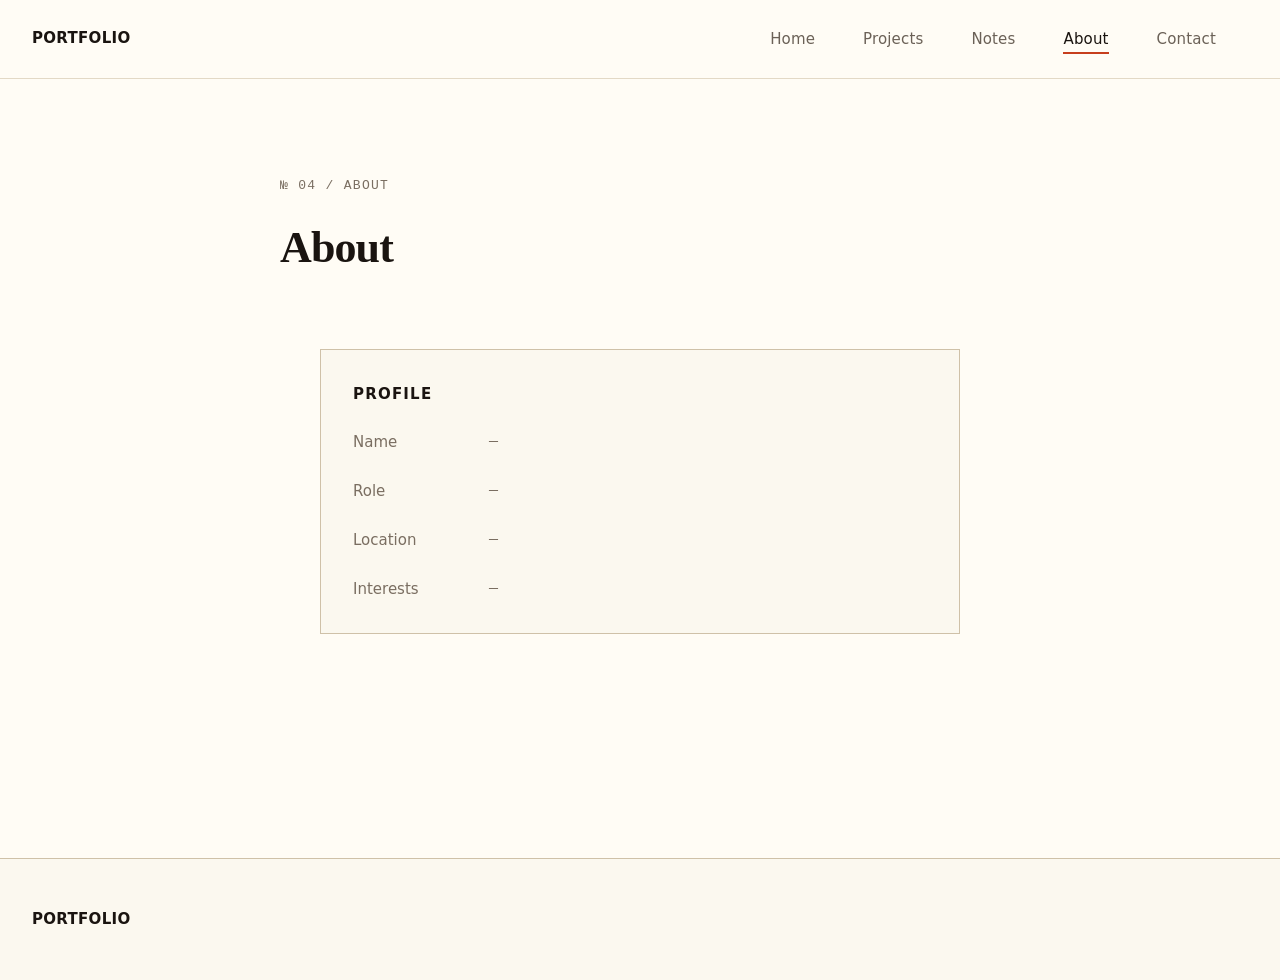
==== about.html @ d0d83024 "Rework portfolio as editorial multi-page site Separate Home, Projects, Notes, About, and Contact pag" ====
<!DOCTYPE html>
<html lang="en">
<head>
    <meta charset="UTF-8">
    <meta name="viewport" content="width=device-width, initial-scale=1.0">
    <meta name="description" content="Background and profile information">
    <title>About – Portfolio</title>
    <link rel="icon" href="data:,">
    <link rel="stylesheet" href="styles.css">
</head>
<body>
    <nav class="nav" aria-label="Primary navigation">
        <div class="nav-container">
            <a href="index.html" class="nav-logo">Portfolio</a>
            <button type="button" class="nav-toggle" aria-label="Toggle navigation" aria-expanded="false" aria-controls="nav-menu">
                <span class="nav-toggle-line"></span>
                <span class="nav-toggle-line"></span>
                <span class="nav-toggle-line"></span>
            </button>
            <ul id="nav-menu" class="nav-links">
                <li><a href="index.html">Home</a></li>
                <li><a href="projects.html">Projects</a></li>
                <li><a href="notes.html">Notes</a></li>
                <li><a href="about.html" aria-current="page">About</a></li>
                <li><a href="contact.html">Contact</a></li>
            </ul>
        </div>
    </nav>

    <main>
        <section class="content-section">
            <div class="section-container">
                <header class="section-header">
                    <div class="section-folio">№ 04 / ABOUT</div>
                    <h1 class="section-title">About</h1>
                </header>

                <div class="about-layout">
                    <aside class="about-sidebar">
                        <div class="about-card">
                            <h2 class="about-card-title">Profile</h2>
                            <dl class="profile-list">
                                <div class="profile-item">
                                    <dt>Name</dt>
                                    <dd></dd>
                                </div>
                                <div class="profile-item">
                                    <dt>Role</dt>
                                    <dd></dd>
                                </div>
                                <div class="profile-item">
                                    <dt>Location</dt>
                                    <dd></dd>
                                </div>
                                <div class="profile-item">
                                    <dt>Interests</dt>
                                    <dd></dd>
                                </div>
                            </dl>
                        </div>
                    </aside>
                </div>
            </div>
        </section>
    </main>

    <footer class="footer">
        <div class="footer-container">
            <div class="footer-brand">Portfolio</div>
        </div>
    </footer>

    <script src="app.js"></script>
</body>
</html>
---- styles.css ----
/* ===== RESET & BASE ===== */
* {
    margin: 0;
    padding: 0;
    box-sizing: border-box;
}

:root {
    /* Editorial Palette - warm paper & ink */
    --paper-base: #FFFCF5;
    --paper-tint: #FBF8EF;
    --paper-shadow: #F5F0E3;
    --ink-black: #1A1410;
    --ink-charcoal: #3A342D;
    --ink-soft: #6B6157;
    --ink-muted: #7A6E61;
    --vermilion: #C73E1D;
    --vermilion-dim: #E07856;
    --vermilion-pale: #FAE5DF;
    --rule-subtle: #E3D9C6;
    --rule-visible: #CFC1A8;

    /* Typography */
    --font-serif: ui-serif, Georgia, Cambria, 'Times New Roman', Times, serif;
    --font-sans: ui-sans-serif, -apple-system, BlinkMacSystemFont, 'Segoe UI', system-ui, sans-serif;
    --font-mono: ui-monospace, 'SF Mono', Monaco, 'Cascadia Code', Consolas, monospace;

    /* Fluid Typography Scale */
    --text-xs: clamp(0.75rem, 0.7rem + 0.25vw, 0.8125rem);
    --text-sm: clamp(0.875rem, 0.8rem + 0.375vw, 0.9375rem);
    --text-base: clamp(1rem, 0.925rem + 0.375vw, 1.125rem);
    --text-lg: clamp(1.125rem, 1rem + 0.625vw, 1.375rem);
    --text-xl: clamp(1.375rem, 1.2rem + 0.875vw, 1.75rem);
    --text-2xl: clamp(1.875rem, 1.5rem + 1.875vw, 2.75rem);
    --text-3xl: clamp(2.5rem, 2rem + 2.5vw, 4rem);

    /* Spacing */
    --space-2xs: 0.25rem;
    --space-xs: 0.5rem;
    --space-sm: 0.75rem;
    --space-md: 1rem;
    --space-lg: 1.5rem;
    --space-xl: 2rem;
    --space-2xl: 3rem;
    --space-3xl: 4rem;
    --space-4xl: 6rem;
    --space-5xl: 8rem;

    /* Layout */
    --container-max: 1280px;
    --container-prose: 720px;
    --container-narrow: 640px;
    --radius-sm: 2px;
    --radius-md: 3px;

    /* Animation */
    --transition-fast: 120ms cubic-bezier(0.2, 0, 0.38, 0.9);
    --transition-base: 200ms cubic-bezier(0.2, 0, 0.38, 0.9);
}

@media (prefers-reduced-motion: reduce) {
    *, *::before, *::after {
        animation-duration: 0.01ms !important;
        animation-iteration-count: 1 !important;
        transition-duration: 0.01ms !important;
    }
}

html {
    scroll-behavior: smooth;
}

@media (prefers-reduced-motion: reduce) {
    html {
        scroll-behavior: auto;
    }
}

body {
    font-family: var(--font-serif);
    font-size: var(--text-base);
    background: var(--paper-base);
    color: var(--ink-black);
    line-height: 1.65;
    -webkit-font-smoothing: antialiased;
    -moz-osx-font-smoothing: grayscale;
}

/* ===== NAVIGATION ===== */
.nav {
    position: sticky;
    top: 0;
    background: var(--paper-base);
    border-bottom: 1px solid var(--rule-subtle);
    z-index: 100;
}

.nav-container {
    max-width: var(--container-max);
    margin: 0 auto;
    padding: var(--space-lg) var(--space-xl);
    display: grid;
    grid-template-columns: auto 1fr auto;
    align-items: center;
    gap: var(--space-xl);
}

.nav-logo {
    font-family: var(--font-sans);
    font-size: var(--text-sm);
    font-weight: 600;
    color: var(--ink-black);
    text-decoration: none;
    letter-spacing: 0.02em;
    text-transform: uppercase;
}

.nav-toggle {
    display: none;
    flex-direction: column;
    gap: 5px;
    background: none;
    border: none;
    cursor: pointer;
    padding: var(--space-xs);
    grid-column: 3;
}

.nav-toggle-line {
    width: 22px;
    height: 1px;
    background: var(--ink-black);
    transition: var(--transition-base);
}

.nav-links {
    display: flex;
    gap: var(--space-2xl);
    list-style: none;
    justify-self: end;
}

.nav-links a {
    font-family: var(--font-sans);
    color: var(--ink-soft);
    text-decoration: none;
    font-size: var(--text-sm);
    font-weight: 500;
    letter-spacing: 0.01em;
    transition: color var(--transition-fast);
    position: relative;
}

.nav-links a:hover {
    color: var(--vermilion);
}

.nav-links a[aria-current="page"] {
    color: var(--ink-black);
}

.nav-links a[aria-current="page"]::after {
    content: '';
    position: absolute;
    bottom: -6px;
    left: 0;
    right: 0;
    height: 2px;
    background: var(--vermilion);
}

.nav-links a:focus-visible {
    outline: 2px solid var(--vermilion);
    outline-offset: 4px;
}

@media (max-width: 768px) {
    .nav-container {
        grid-template-columns: auto 1fr auto;
        padding: var(--space-md) var(--space-lg);
    }

    .nav-toggle {
        display: flex;
    }

    .nav-links {
        grid-column: 1 / -1;
        flex-direction: column;
        gap: 0;
        max-height: 0;
        overflow: hidden;
        visibility: hidden;
        transition: max-height var(--transition-base), visibility 0s linear var(--transition-base);
        border-top: 1px solid var(--rule-subtle);
        margin-top: var(--space-md);
        padding-top: 0;
    }

    .nav-links.is-open {
        max-height: 400px;
        visibility: visible;
        padding-top: var(--space-md);
        transition: max-height var(--transition-base), visibility 0s linear 0s;
    }

    .nav-links a {
        display: block;
        padding: var(--space-sm) 0;
    }

    .nav-links a[aria-current="page"]::after {
        bottom: 0;
    }
}

/* ===== HERO SECTION ===== */
.hero {
    padding: var(--space-5xl) var(--space-xl);
    min-height: 70vh;
    display: grid;
    align-items: center;
}

.hero-container {
    max-width: var(--container-narrow);
}

.hero-folio {
    font-family: var(--font-mono);
    font-size: var(--text-xs);
    color: var(--ink-muted);
    letter-spacing: 0.1em;
    margin-bottom: var(--space-2xl);
}

.hero-title {
    font-size: clamp(4rem, 8vw, 8rem);
    font-weight: 400;
    line-height: 0.95;
    letter-spacing: -0.04em;
    margin-bottom: var(--space-2xl);
    color: var(--ink-black);
}

.hero-lead {
    font-size: var(--text-lg);
    line-height: 1.6;
    color: var(--ink-soft);
    max-width: 28em;
}

@media (max-width: 640px) {
    .hero {
        padding: var(--space-4xl) var(--space-lg);
        min-height: 60vh;
    }
}

/* ===== MAIN CONTENT ===== */
main {
    min-height: 60vh;
}

.content-section {
    padding: var(--space-4xl) var(--space-xl);
}

.section-container {
    max-width: var(--container-max);
    margin: 0 auto;
}

.section-header {
    max-width: var(--container-prose);
    margin: 0 auto var(--space-3xl);
}

.section-folio {
    font-family: var(--font-mono);
    font-size: var(--text-xs);
    color: var(--ink-muted);
    letter-spacing: 0.1em;
    margin-bottom: var(--space-md);
}

.section-title {
    font-size: var(--text-2xl);
    font-weight: 600;
    letter-spacing: -0.02em;
    margin-bottom: var(--space-md);
    color: var(--ink-black);
}

.section-lead {
    font-size: var(--text-lg);
    line-height: 1.6;
    color: var(--ink-charcoal);
}

/* ===== PROJECTS ===== */
.projects-catalogue {
    max-width: var(--container-prose);
    margin: 0 auto;
    border-top: 2px solid var(--ink-black);
}

.catalogue-entry {
    display: grid;
    grid-template-columns: 80px 1fr;
    gap: var(--space-xl);
    padding: var(--space-2xl) 0;
    border-bottom: 1px solid var(--rule-visible);
    align-items: start;
}

.entry-number {
    font-family: var(--font-mono);
    font-size: var(--text-2xl);
    font-weight: 400;
    color: var(--vermilion);
    line-height: 1;
    padding-top: 0.125em;
}

.entry-body {
    min-width: 0;
}

.entry-title {
    font-size: var(--text-xl);
    font-weight: 600;
    letter-spacing: -0.015em;
    margin-bottom: var(--space-sm);
    color: var(--ink-black);
}

.entry-description {
    color: var(--ink-soft);
    line-height: 1.65;
}

@media (max-width: 640px) {
    .catalogue-entry {
        grid-template-columns: 60px 1fr;
        gap: var(--space-md);
        padding: var(--space-xl) 0;
    }

    .entry-number {
        font-size: var(--text-xl);
    }
}

/* ===== NOTES ===== */
.notes-list {
    max-width: var(--container-prose);
    margin: 0 auto;
}

.note-item {
    padding: var(--space-xl) 0;
    border-bottom: 1px solid var(--rule-subtle);
}

.note-item:first-child {
    border-top: 1px solid var(--rule-subtle);
}

.note-header {
    margin-bottom: var(--space-md);
}

.note-date {
    font-family: var(--font-mono);
    font-size: var(--text-xs);
    color: var(--ink-muted);
    letter-spacing: 0.05em;
}

.note-title {
    font-size: var(--text-xl);
    font-weight: 600;
    letter-spacing: -0.015em;
    margin-top: var(--space-xs);
    color: var(--ink-black);
}

.note-excerpt {
    color: var(--ink-soft);
    line-height: 1.7;
}

.notes-empty {
    max-width: var(--container-prose);
    margin: 0 auto;
    padding: var(--space-3xl) var(--space-xl);
    text-align: center;
    color: var(--ink-muted);
    border: 1px solid var(--rule-subtle);
    background: var(--paper-tint);
}

/* ===== ABOUT ===== */
.about-layout {
    max-width: var(--container-narrow);
    margin: 0 auto;
}

.about-sidebar {
    padding-top: 0;
    border-top: none;
}

.about-card {
    background: var(--paper-tint);
    border: 1px solid var(--rule-visible);
    padding: var(--space-xl);
}

.about-card-title {
    font-family: var(--font-sans);
    font-size: var(--text-sm);
    font-weight: 600;
    text-transform: uppercase;
    letter-spacing: 0.08em;
    margin-bottom: var(--space-lg);
    color: var(--ink-black);
}

.profile-list {
    display: grid;
    gap: var(--space-lg);
}

.profile-item {
    display: grid;
    grid-template-columns: 120px 1fr;
    gap: var(--space-md);
}

.profile-item dt {
    font-family: var(--font-sans);
    font-size: var(--text-sm);
    color: var(--ink-muted);
    font-weight: 500;
}

.profile-item dd {
    font-family: var(--font-mono);
    font-size: var(--text-sm);
    color: var(--ink-black);
}

.profile-item dd:empty::before {
    content: '—';
    color: var(--ink-muted);
}

@media (max-width: 640px) {
    .profile-item {
        grid-template-columns: 1fr;
        gap: var(--space-xs);
    }
}

/* ===== CONTACT ===== */
.contact-layout {
    max-width: var(--container-narrow);
    margin: 0 auto;
}

.contact-methods {
    padding-top: 0;
    border-top: none;
}

.contact-card {
    background: var(--paper-tint);
    border: 1px solid var(--rule-visible);
    padding: var(--space-xl);
    margin-bottom: var(--space-lg);
}

.contact-card:last-child {
    margin-bottom: 0;
}

.contact-card-title {
    font-family: var(--font-sans);
    font-size: var(--text-sm);
    font-weight: 600;
    text-transform: uppercase;
    letter-spacing: 0.08em;
    margin-bottom: var(--space-md);
    color: var(--ink-black);
}

.contact-card-value {
    font-family: var(--font-mono);
    font-size: var(--text-base);
    color: var(--ink-soft);
}

.contact-card-value:empty::before {
    content: 'Not published';
    color: var(--ink-muted);
    font-style: italic;
}

/* ===== FOOTER ===== */
.footer {
    background: var(--paper-tint);
    border-top: 1px solid var(--rule-visible);
    padding: var(--space-2xl) var(--space-xl);
    margin-top: var(--space-5xl);
}

.footer-container {
    max-width: var(--container-max);
    margin: 0 auto;
    display: flex;
    justify-content: space-between;
    align-items: center;
    gap: var(--space-xl);
}

.footer-brand {
    font-family: var(--font-sans);
    font-size: var(--text-sm);
    font-weight: 600;
    text-transform: uppercase;
    letter-spacing: 0.02em;
    color: var(--ink-black);
}

.footer-meta {
    font-family: var(--font-mono);
    font-size: var(--text-xs);
    color: var(--ink-muted);
}

@media (max-width: 640px) {
    .footer-container {
        flex-direction: column;
        text-align: center;
        gap: var(--space-md);
    }
}

/* ===== FOCUS STYLES ===== */
:focus-visible {
    outline: 2px solid var(--vermilion);
    outline-offset: 3px;
}

button:focus-visible {
    outline-offset: 4px;
}

/* ===== UTILITY ===== */
.sr-only {
    position: absolute;
    width: 1px;
    height: 1px;
    padding: 0;
    margin: -1px;
    overflow: hidden;
    clip: rect(0, 0, 0, 0);
    white-space: nowrap;
    border-width: 0;
}
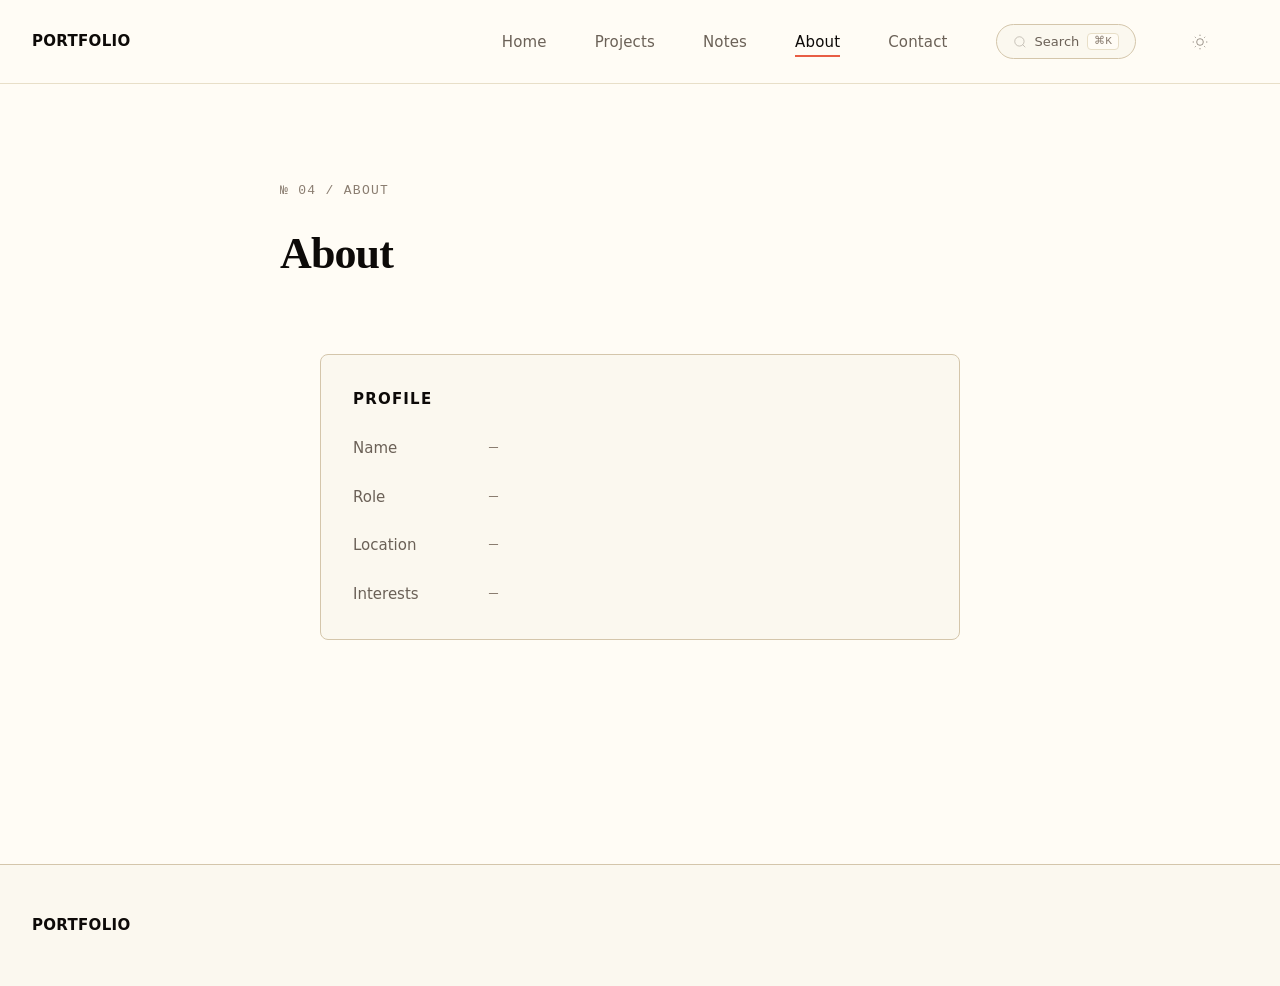
==== commit 1b2352cc: "Publish reviewed portfolio v2 redesign Publish the reviewed multi-page v2 implementation with respon" ====
--- a/about.html
+++ b/about.html
@@ -23,6 +23,31 @@
                 <li><a href="notes.html">Notes</a></li>
                 <li><a href="about.html" aria-current="page">About</a></li>
                 <li><a href="contact.html">Contact</a></li>
+                <li>
+                    <button type="button" class="nav-search-btn" id="open-cmd" aria-label="Open command palette">
+                        <svg class="nav-search-icon" fill="none" stroke="currentColor" viewBox="0 0 24 24" aria-hidden="true">
+                            <circle cx="11" cy="11" r="8"></circle>
+                            <path d="m21 21-4.35-4.35"></path>
+                        </svg>
+                        <span>Search</span>
+                        <kbd class="nav-search-kbd">⌘K</kbd>
+                    </button>
+                </li>
+                <li>
+                    <button type="button" class="nav-theme-btn" id="theme-toggle" aria-label="Toggle theme">
+                        <svg class="nav-theme-icon" width="16" height="16" fill="none" stroke="currentColor" viewBox="0 0 24 24" aria-hidden="true">
+                            <circle cx="12" cy="12" r="5"></circle>
+                            <line x1="12" y1="1" x2="12" y2="3"></line>
+                            <line x1="12" y1="21" x2="12" y2="23"></line>
+                            <line x1="4.22" y1="4.22" x2="5.64" y2="5.64"></line>
+                            <line x1="18.36" y1="18.36" x2="19.78" y2="19.78"></line>
+                            <line x1="1" y1="12" x2="3" y2="12"></line>
+                            <line x1="21" y1="12" x2="23" y2="12"></line>
+                            <line x1="4.22" y1="19.78" x2="5.64" y2="18.36"></line>
+                            <line x1="18.36" y1="5.64" x2="19.78" y2="4.22"></line>
+                        </svg>
+                    </button>
+                </li>
             </ul>
         </div>
     </nav>
@@ -70,6 +95,23 @@
         </div>
     </footer>
 
+    <div class="cmd-overlay" id="cmd-overlay" role="dialog" aria-modal="true" aria-labelledby="cmd-title">
+        <div class="cmd-palette">
+            <div class="cmd-header">
+                <svg class="cmd-search-icon" fill="none" stroke="currentColor" viewBox="0 0 24 24" aria-hidden="true">
+                    <circle cx="11" cy="11" r="8"></circle>
+                    <path d="m21 21-4.35-4.35"></path>
+                </svg>
+                <label for="cmd-input" id="cmd-title" class="sr-only">Command palette</label>
+                <input type="text" class="cmd-input" id="cmd-input" placeholder="Search pages and actions..." autocomplete="off">
+                <button type="button" class="cmd-close" id="cmd-close" aria-label="Close">ESC</button>
+            </div>
+            <div class="cmd-results" id="cmd-results" role="listbox"></div>
+        </div>
+    </div>
+
+    <div class="sr-only" role="status" aria-live="polite" aria-atomic="true" id="clipboard-status"></div>
+
     <script src="app.js"></script>
 </body>
 </html>
--- a/styles.css
+++ b/styles.css
@@ -6,19 +6,33 @@
 }
 
 :root {
-    /* Editorial Palette - warm paper & ink */
-    --paper-base: #FFFCF5;
-    --paper-tint: #FBF8EF;
-    --paper-shadow: #F5F0E3;
-    --ink-black: #1A1410;
-    --ink-charcoal: #3A342D;
-    --ink-soft: #6B6157;
-    --ink-muted: #7A6E61;
-    --vermilion: #C73E1D;
-    --vermilion-dim: #E07856;
-    --vermilion-pale: #FAE5DF;
-    --rule-subtle: #E3D9C6;
-    --rule-visible: #CFC1A8;
+    /* Light theme - warm paper & ink */
+    --surface-0: #FFFCF5;
+    --surface-1: #FBF8EF;
+    --surface-2: #F5F0E3;
+    --surface-3: #EFE8D6;
+    --surface-raised: #FFFFFF;
+
+    --ink-900: #0D0A08;
+    --ink-800: #1A1410;
+    --ink-700: #2D2620;
+    --ink-600: #4A3F35;
+    --ink-500: #6B6157;
+    --ink-400: #8A7D70;
+    --ink-300: #B3A89B;
+
+    --accent-cobalt: #3B6DFF;
+    --accent-cobalt-dim: #5B85FF;
+    --accent-coral: #E85D44;
+    --accent-coral-dim: #F08070;
+    --accent-leaf: #3AA76D;
+    --accent-leaf-dim: #5BC089;
+
+    --rule-subtle: #E8DFC8;
+    --rule-visible: #D4C6AB;
+    --shadow-sm: 0 1px 2px rgba(13, 10, 8, 0.05);
+    --shadow-md: 0 2px 8px rgba(13, 10, 8, 0.08);
+    --shadow-lg: 0 4px 16px rgba(13, 10, 8, 0.12);
 
     /* Typography */
     --font-serif: ui-serif, Georgia, Cambria, 'Times New Roman', Times, serif;
@@ -50,12 +64,43 @@
     --container-max: 1280px;
     --container-prose: 720px;
     --container-narrow: 640px;
-    --radius-sm: 2px;
-    --radius-md: 3px;
+    --radius-sm: 4px;
+    --radius-md: 8px;
+    --radius-lg: 12px;
+    --radius-full: 999px;
 
     /* Animation */
     --transition-fast: 120ms cubic-bezier(0.2, 0, 0.38, 0.9);
     --transition-base: 200ms cubic-bezier(0.2, 0, 0.38, 0.9);
+}
+
+[data-theme="dark"] {
+    --surface-0: #05070C;
+    --surface-1: #0A0D12;
+    --surface-2: #0F131C;
+    --surface-3: #161D2B;
+    --surface-raised: #1E2636;
+
+    --ink-900: #F8F6F3;
+    --ink-800: #E8E4DF;
+    --ink-700: #D0C9C0;
+    --ink-600: #B3A89B;
+    --ink-500: #8A7D70;
+    --ink-400: #6B6157;
+    --ink-300: #4A3F35;
+
+    --accent-cobalt: #5B85FF;
+    --accent-cobalt-dim: #3B6DFF;
+    --accent-coral: #F08070;
+    --accent-coral-dim: #E85D44;
+    --accent-leaf: #5BC089;
+    --accent-leaf-dim: #3AA76D;
+
+    --rule-subtle: #1A2230;
+    --rule-visible: #2A3548;
+    --shadow-sm: 0 1px 2px rgba(0, 0, 0, 0.3);
+    --shadow-md: 0 2px 8px rgba(0, 0, 0, 0.4);
+    --shadow-lg: 0 4px 16px rgba(0, 0, 0, 0.5);
 }
 
 @media (prefers-reduced-motion: reduce) {
@@ -79,20 +124,22 @@
 body {
     font-family: var(--font-serif);
     font-size: var(--text-base);
-    background: var(--paper-base);
-    color: var(--ink-black);
+    background: var(--surface-0);
+    color: var(--ink-900);
     line-height: 1.65;
     -webkit-font-smoothing: antialiased;
     -moz-osx-font-smoothing: grayscale;
+    transition: background-color var(--transition-base), color var(--transition-base);
 }
 
 /* ===== NAVIGATION ===== */
 .nav {
     position: sticky;
     top: 0;
-    background: var(--paper-base);
+    background: var(--surface-0);
     border-bottom: 1px solid var(--rule-subtle);
     z-index: 100;
+    transition: background-color var(--transition-base), border-color var(--transition-base);
 }
 
 .nav-container {
@@ -109,10 +156,15 @@
     font-family: var(--font-sans);
     font-size: var(--text-sm);
     font-weight: 600;
-    color: var(--ink-black);
+    color: var(--ink-900);
     text-decoration: none;
     letter-spacing: 0.02em;
     text-transform: uppercase;
+    transition: color var(--transition-fast);
+}
+
+.nav-logo:hover {
+    color: var(--accent-cobalt);
 }
 
 .nav-toggle {
@@ -129,7 +181,7 @@
 .nav-toggle-line {
     width: 22px;
     height: 1px;
-    background: var(--ink-black);
+    background: var(--ink-900);
     transition: var(--transition-base);
 }
 
@@ -138,11 +190,12 @@
     gap: var(--space-2xl);
     list-style: none;
     justify-self: end;
+    align-items: center;
 }
 
 .nav-links a {
     font-family: var(--font-sans);
-    color: var(--ink-soft);
+    color: var(--ink-500);
     text-decoration: none;
     font-size: var(--text-sm);
     font-weight: 500;
@@ -152,11 +205,11 @@
 }
 
 .nav-links a:hover {
-    color: var(--vermilion);
+    color: var(--accent-cobalt);
 }
 
 .nav-links a[aria-current="page"] {
-    color: var(--ink-black);
+    color: var(--ink-900);
 }
 
 .nav-links a[aria-current="page"]::after {
@@ -166,12 +219,83 @@
     left: 0;
     right: 0;
     height: 2px;
-    background: var(--vermilion);
+    background: var(--accent-coral);
 }
 
 .nav-links a:focus-visible {
-    outline: 2px solid var(--vermilion);
+    outline: 2px solid var(--accent-cobalt);
     outline-offset: 4px;
+}
+
+.nav-search-btn {
+    font-family: var(--font-sans);
+    font-size: var(--text-xs);
+    padding: var(--space-xs) var(--space-md);
+    background: var(--surface-1);
+    border: 1px solid var(--rule-visible);
+    border-radius: var(--radius-full);
+    color: var(--ink-500);
+    cursor: pointer;
+    display: flex;
+    align-items: center;
+    gap: var(--space-xs);
+    transition: all var(--transition-fast);
+    font-weight: 500;
+}
+
+.nav-search-btn:hover {
+    background: var(--surface-2);
+    border-color: var(--ink-400);
+    color: var(--ink-700);
+}
+
+.nav-search-btn:focus-visible {
+    outline: 2px solid var(--accent-cobalt);
+    outline-offset: 2px;
+}
+
+.nav-search-icon {
+    width: 14px;
+    height: 14px;
+    opacity: 0.6;
+}
+
+.nav-search-kbd {
+    font-family: var(--font-mono);
+    font-size: 0.7rem;
+    padding: 0.125rem 0.375rem;
+    background: var(--surface-0);
+    border: 1px solid var(--rule-subtle);
+    border-radius: var(--radius-sm);
+    color: var(--ink-400);
+    line-height: 1;
+}
+
+.nav-theme-btn {
+    background: none;
+    border: none;
+    cursor: pointer;
+    padding: var(--space-xs);
+    color: var(--ink-500);
+    display: flex;
+    align-items: center;
+    justify-content: center;
+    transition: color var(--transition-fast);
+    border-radius: var(--radius-sm);
+}
+
+.nav-theme-btn:hover {
+    color: var(--accent-cobalt);
+}
+
+.nav-theme-btn:focus-visible {
+    outline: 2px solid var(--accent-cobalt);
+    outline-offset: 2px;
+}
+
+.nav-theme-icon {
+    width: 16px;
+    height: 16px;
 }
 
 @media (max-width: 768px) {
@@ -204,6 +328,10 @@
         transition: max-height var(--transition-base), visibility 0s linear 0s;
     }
 
+    .nav-links li {
+        width: 100%;
+    }
+
     .nav-links a {
         display: block;
         padding: var(--space-sm) 0;
@@ -212,48 +340,194 @@
     .nav-links a[aria-current="page"]::after {
         bottom: 0;
     }
+
+    .nav-search-btn {
+        width: 100%;
+        justify-content: center;
+        margin-top: var(--space-sm);
+    }
+
+    .nav-search-kbd {
+        display: none;
+    }
 }
 
 /* ===== HERO SECTION ===== */
 .hero {
-    padding: var(--space-5xl) var(--space-xl);
-    min-height: 70vh;
+    padding: var(--space-4xl) var(--space-xl) var(--space-5xl);
+}
+
+.hero-container {
+    max-width: var(--container-max);
+    margin: 0 auto;
     display: grid;
+    grid-template-columns: 1fr 400px;
+    gap: var(--space-4xl);
     align-items: center;
 }
 
-.hero-container {
-    max-width: var(--container-narrow);
+.hero-content {
+    max-width: 600px;
 }
 
 .hero-folio {
     font-family: var(--font-mono);
     font-size: var(--text-xs);
-    color: var(--ink-muted);
+    color: var(--ink-400);
     letter-spacing: 0.1em;
-    margin-bottom: var(--space-2xl);
+    margin-bottom: var(--space-lg);
+    text-transform: uppercase;
 }
 
 .hero-title {
-    font-size: clamp(4rem, 8vw, 8rem);
+    font-size: var(--text-3xl);
     font-weight: 400;
-    line-height: 0.95;
-    letter-spacing: -0.04em;
-    margin-bottom: var(--space-2xl);
-    color: var(--ink-black);
+    line-height: 1.1;
+    letter-spacing: -0.03em;
+    margin-bottom: var(--space-xl);
+    color: var(--ink-900);
 }
 
 .hero-lead {
     font-size: var(--text-lg);
-    line-height: 1.6;
-    color: var(--ink-soft);
-    max-width: 28em;
+    line-height: 1.7;
+    color: var(--ink-600);
+    margin-bottom: var(--space-xl);
+}
+
+.hero-link {
+    color: var(--accent-cobalt);
+    text-decoration: none;
+    font-weight: 500;
+    border-bottom: 1px solid currentColor;
+    transition: color var(--transition-fast);
+}
+
+.hero-link:hover {
+    color: var(--accent-coral);
+}
+
+.hero-link:focus-visible {
+    outline: 2px solid var(--accent-cobalt);
+    outline-offset: 3px;
+    border-bottom-color: transparent;
+}
+
+.hero-visual {
+    width: 100%;
+    height: 400px;
+    position: relative;
+}
+
+.hero-visual-link {
+    display: block;
+    width: 100%;
+    height: 100%;
+    text-decoration: none;
+    border-radius: var(--radius-lg);
+    overflow: hidden;
+    transition: transform var(--transition-base);
+}
+
+.hero-visual-link:hover {
+    transform: translateY(-4px);
+}
+
+.hero-visual-link:focus-visible {
+    outline: 3px solid var(--accent-cobalt);
+    outline-offset: 4px;
+}
+
+@media (max-width: 968px) {
+    .hero-container {
+        grid-template-columns: 1fr;
+        gap: var(--space-3xl);
+    }
+
+    .hero-content {
+        order: 0;
+    }
+
+    .hero-visual {
+        height: 320px;
+        order: 1;
+    }
 }
 
 @media (max-width: 640px) {
     .hero {
-        padding: var(--space-4xl) var(--space-lg);
-        min-height: 60vh;
+        padding: var(--space-3xl) var(--space-lg) var(--space-4xl);
+    }
+
+    .hero-visual {
+        height: 280px;
+    }
+}
+
+/* ===== FEATURED SECTION ===== */
+.featured-section {
+    padding: 0 var(--space-xl) var(--space-4xl);
+    margin-top: calc(var(--space-4xl) * -1);
+}
+
+.featured-container {
+    max-width: var(--container-max);
+    margin: 0 auto;
+    padding: var(--space-2xl);
+    background: var(--surface-1);
+    border: 1px solid var(--rule-visible);
+    border-radius: var(--radius-lg);
+}
+
+.featured-label {
+    font-family: var(--font-mono);
+    font-size: var(--text-xs);
+    color: var(--ink-400);
+    letter-spacing: 0.1em;
+    margin-bottom: var(--space-md);
+    text-transform: uppercase;
+}
+
+.featured-title {
+    font-size: var(--text-xl);
+    font-weight: 600;
+    letter-spacing: -0.015em;
+    margin-bottom: var(--space-sm);
+    color: var(--ink-900);
+}
+
+.featured-desc {
+    font-size: var(--text-base);
+    color: var(--ink-600);
+    line-height: 1.6;
+}
+
+.featured-link {
+    color: var(--accent-cobalt);
+    text-decoration: none;
+    font-weight: 500;
+    border-bottom: 1px solid currentColor;
+    transition: color var(--transition-fast);
+}
+
+.featured-link:hover {
+    color: var(--accent-coral);
+}
+
+.featured-link:focus-visible {
+    outline: 2px solid var(--accent-cobalt);
+    outline-offset: 3px;
+    border-bottom-color: transparent;
+}
+
+@media (max-width: 640px) {
+    .featured-section {
+        padding: 0 var(--space-lg) var(--space-3xl);
+        margin-top: calc(var(--space-3xl) * -1);
+    }
+
+    .featured-container {
+        padding: var(--space-lg);
     }
 }
 
@@ -279,9 +553,10 @@
 .section-folio {
     font-family: var(--font-mono);
     font-size: var(--text-xs);
-    color: var(--ink-muted);
+    color: var(--ink-400);
     letter-spacing: 0.1em;
     margin-bottom: var(--space-md);
+    text-transform: uppercase;
 }
 
 .section-title {
@@ -289,38 +564,41 @@
     font-weight: 600;
     letter-spacing: -0.02em;
     margin-bottom: var(--space-md);
-    color: var(--ink-black);
+    color: var(--ink-900);
 }
 
 .section-lead {
     font-size: var(--text-lg);
     line-height: 1.6;
-    color: var(--ink-charcoal);
+    color: var(--ink-600);
 }
 
 /* ===== PROJECTS ===== */
 .projects-catalogue {
     max-width: var(--container-prose);
     margin: 0 auto;
-    border-top: 2px solid var(--ink-black);
 }
 
 .catalogue-entry {
     display: grid;
-    grid-template-columns: 80px 1fr;
-    gap: var(--space-xl);
+    grid-template-columns: 80px 1fr auto;
+    gap: var(--space-lg);
     padding: var(--space-2xl) 0;
     border-bottom: 1px solid var(--rule-visible);
     align-items: start;
 }
 
+.catalogue-entry:first-child {
+    border-top: 2px solid var(--ink-900);
+}
+
 .entry-number {
     font-family: var(--font-mono);
-    font-size: var(--text-2xl);
-    font-weight: 400;
-    color: var(--vermilion);
+    font-size: var(--text-xl);
+    font-weight: 500;
+    color: var(--accent-coral);
     line-height: 1;
-    padding-top: 0.125em;
+    padding-top: 0.25em;
 }
 
 .entry-body {
@@ -332,23 +610,90 @@
     font-weight: 600;
     letter-spacing: -0.015em;
     margin-bottom: var(--space-sm);
-    color: var(--ink-black);
+    color: var(--ink-900);
 }
 
 .entry-description {
-    color: var(--ink-soft);
+    color: var(--ink-600);
     line-height: 1.65;
+    margin-bottom: var(--space-md);
+}
+
+.entry-details {
+    margin-top: var(--space-md);
+    padding: var(--space-lg);
+    background: var(--surface-1);
+    border: 1px solid var(--rule-subtle);
+    border-radius: var(--radius-md);
+    display: none;
+}
+
+.entry-details.is-open {
+    display: block;
+}
+
+.entry-details-text {
+    font-size: var(--text-sm);
+    color: var(--ink-500);
+    font-style: italic;
+}
+
+.entry-actions {
+    display: flex;
+    flex-direction: column;
+    gap: var(--space-xs);
+    padding-top: 0.25em;
+}
+
+.entry-btn {
+    font-family: var(--font-sans);
+    font-size: var(--text-xs);
+    font-weight: 500;
+    padding: var(--space-xs) var(--space-md);
+    background: var(--surface-1);
+    border: 1px solid var(--rule-visible);
+    border-radius: var(--radius-full);
+    color: var(--ink-700);
+    cursor: pointer;
+    transition: all var(--transition-fast);
+    white-space: nowrap;
+}
+
+.entry-btn:hover {
+    background: var(--surface-2);
+    border-color: var(--ink-500);
+    color: var(--ink-900);
+}
+
+.entry-btn:focus-visible {
+    outline: 2px solid var(--accent-cobalt);
+    outline-offset: 2px;
+}
+
+.entry-btn:active {
+    transform: scale(0.98);
+}
+
+.entry-btn.is-success {
+    background: var(--accent-leaf);
+    border-color: var(--accent-leaf);
+    color: white;
 }
 
 @media (max-width: 640px) {
     .catalogue-entry {
-        grid-template-columns: 60px 1fr;
+        grid-template-columns: 1fr;
         gap: var(--space-md);
         padding: var(--space-xl) 0;
     }
 
     .entry-number {
-        font-size: var(--text-xl);
+        font-size: var(--text-lg);
+    }
+
+    .entry-actions {
+        flex-direction: row;
+        flex-wrap: wrap;
     }
 }
 
@@ -374,7 +719,7 @@
 .note-date {
     font-family: var(--font-mono);
     font-size: var(--text-xs);
-    color: var(--ink-muted);
+    color: var(--ink-400);
     letter-spacing: 0.05em;
 }
 
@@ -383,11 +728,11 @@
     font-weight: 600;
     letter-spacing: -0.015em;
     margin-top: var(--space-xs);
-    color: var(--ink-black);
+    color: var(--ink-900);
 }
 
 .note-excerpt {
-    color: var(--ink-soft);
+    color: var(--ink-600);
     line-height: 1.7;
 }
 
@@ -396,9 +741,10 @@
     margin: 0 auto;
     padding: var(--space-3xl) var(--space-xl);
     text-align: center;
-    color: var(--ink-muted);
+    color: var(--ink-500);
     border: 1px solid var(--rule-subtle);
-    background: var(--paper-tint);
+    background: var(--surface-1);
+    border-radius: var(--radius-md);
 }
 
 /* ===== ABOUT ===== */
@@ -413,9 +759,10 @@
 }
 
 .about-card {
-    background: var(--paper-tint);
+    background: var(--surface-1);
     border: 1px solid var(--rule-visible);
     padding: var(--space-xl);
+    border-radius: var(--radius-md);
 }
 
 .about-card-title {
@@ -425,7 +772,7 @@
     text-transform: uppercase;
     letter-spacing: 0.08em;
     margin-bottom: var(--space-lg);
-    color: var(--ink-black);
+    color: var(--ink-900);
 }
 
 .profile-list {
@@ -442,19 +789,19 @@
 .profile-item dt {
     font-family: var(--font-sans);
     font-size: var(--text-sm);
-    color: var(--ink-muted);
+    color: var(--ink-500);
     font-weight: 500;
 }
 
 .profile-item dd {
     font-family: var(--font-mono);
     font-size: var(--text-sm);
-    color: var(--ink-black);
+    color: var(--ink-900);
 }
 
 .profile-item dd:empty::before {
     content: '—';
-    color: var(--ink-muted);
+    color: var(--ink-400);
 }
 
 @media (max-width: 640px) {
@@ -476,10 +823,11 @@
 }
 
 .contact-card {
-    background: var(--paper-tint);
+    background: var(--surface-1);
     border: 1px solid var(--rule-visible);
     padding: var(--space-xl);
     margin-bottom: var(--space-lg);
+    border-radius: var(--radius-md);
 }
 
 .contact-card:last-child {
@@ -493,27 +841,28 @@
     text-transform: uppercase;
     letter-spacing: 0.08em;
     margin-bottom: var(--space-md);
-    color: var(--ink-black);
+    color: var(--ink-900);
 }
 
 .contact-card-value {
     font-family: var(--font-mono);
     font-size: var(--text-base);
-    color: var(--ink-soft);
+    color: var(--ink-700);
 }
 
 .contact-card-value:empty::before {
     content: 'Not published';
-    color: var(--ink-muted);
+    color: var(--ink-400);
     font-style: italic;
 }
 
 /* ===== FOOTER ===== */
 .footer {
-    background: var(--paper-tint);
+    background: var(--surface-1);
     border-top: 1px solid var(--rule-visible);
     padding: var(--space-2xl) var(--space-xl);
     margin-top: var(--space-5xl);
+    transition: background-color var(--transition-base), border-color var(--transition-base);
 }
 
 .footer-container {
@@ -531,13 +880,13 @@
     font-weight: 600;
     text-transform: uppercase;
     letter-spacing: 0.02em;
-    color: var(--ink-black);
+    color: var(--ink-900);
 }
 
 .footer-meta {
     font-family: var(--font-mono);
     font-size: var(--text-xs);
-    color: var(--ink-muted);
+    color: var(--ink-400);
 }
 
 @media (max-width: 640px) {
@@ -548,9 +897,192 @@
     }
 }
 
+/* ===== COMMAND PALETTE ===== */
+.cmd-overlay {
+    position: fixed;
+    inset: 0;
+    background: rgba(13, 10, 8, 0.6);
+    backdrop-filter: blur(4px);
+    z-index: 1000;
+    display: none;
+    align-items: flex-start;
+    justify-content: center;
+    padding: 15vh var(--space-lg) var(--space-xl);
+    animation: fadeIn var(--transition-base);
+}
+
+.cmd-overlay.is-open {
+    display: flex;
+}
+
+@keyframes fadeIn {
+    from {
+        opacity: 0;
+    }
+    to {
+        opacity: 1;
+    }
+}
+
+.cmd-palette {
+    width: 100%;
+    max-width: 600px;
+    background: var(--surface-raised);
+    border: 1px solid var(--rule-visible);
+    border-radius: var(--radius-lg);
+    box-shadow: var(--shadow-lg);
+    overflow: hidden;
+    animation: slideUp var(--transition-base);
+}
+
+@keyframes slideUp {
+    from {
+        opacity: 0;
+        transform: translateY(20px);
+    }
+    to {
+        opacity: 1;
+        transform: translateY(0);
+    }
+}
+
+.cmd-header {
+    padding: var(--space-lg);
+    border-bottom: 1px solid var(--rule-subtle);
+    display: flex;
+    align-items: center;
+    gap: var(--space-md);
+}
+
+.cmd-search-icon {
+    width: 18px;
+    height: 18px;
+    color: var(--ink-400);
+    flex-shrink: 0;
+}
+
+.cmd-input {
+    flex: 1;
+    font-family: var(--font-sans);
+    font-size: var(--text-base);
+    color: var(--ink-900);
+    background: transparent;
+    border: none;
+    outline: none;
+}
+
+.cmd-input::placeholder {
+    color: var(--ink-400);
+}
+
+.cmd-close {
+    font-family: var(--font-mono);
+    font-size: var(--text-xs);
+    padding: var(--space-2xs) var(--space-xs);
+    background: var(--surface-1);
+    border: 1px solid var(--rule-subtle);
+    border-radius: var(--radius-sm);
+    color: var(--ink-400);
+    cursor: pointer;
+    transition: all var(--transition-fast);
+}
+
+.cmd-close:hover {
+    background: var(--surface-2);
+    color: var(--ink-600);
+}
+
+.cmd-results {
+    max-height: min(72vh, 700px);
+    overflow-y: auto;
+}
+
+.cmd-section {
+    padding: var(--space-sm) 0;
+}
+
+.cmd-section-title {
+    font-family: var(--font-sans);
+    font-size: var(--text-xs);
+    font-weight: 600;
+    text-transform: uppercase;
+    letter-spacing: 0.08em;
+    color: var(--ink-400);
+    padding: var(--space-sm) var(--space-lg);
+}
+
+.cmd-item {
+    display: grid;
+    grid-template-columns: auto 1fr auto;
+    gap: var(--space-md);
+    align-items: center;
+    padding: var(--space-md) var(--space-lg);
+    cursor: pointer;
+    transition: background-color var(--transition-fast);
+    text-decoration: none;
+    color: inherit;
+}
+
+.cmd-item:hover,
+.cmd-item.is-selected {
+    background: var(--surface-1);
+}
+
+.cmd-item-icon {
+    width: 16px;
+    height: 16px;
+    color: var(--ink-500);
+}
+
+.cmd-item-content {
+    min-width: 0;
+}
+
+.cmd-item-title {
+    font-family: var(--font-sans);
+    font-size: var(--text-sm);
+    font-weight: 500;
+    color: var(--ink-900);
+    margin-bottom: 0.125rem;
+}
+
+.cmd-item-desc {
+    font-family: var(--font-sans);
+    font-size: var(--text-xs);
+    color: var(--ink-500);
+}
+
+.cmd-item-kbd {
+    font-family: var(--font-mono);
+    font-size: 0.7rem;
+    padding: 0.125rem 0.375rem;
+    background: var(--surface-1);
+    border: 1px solid var(--rule-subtle);
+    border-radius: var(--radius-sm);
+    color: var(--ink-400);
+    line-height: 1;
+}
+
+.cmd-item.is-selected .cmd-item-kbd {
+    background: var(--surface-2);
+}
+
+.cmd-empty {
+    padding: var(--space-3xl) var(--space-lg);
+    text-align: center;
+    color: var(--ink-400);
+    font-size: var(--text-sm);
+}
+
+@media (max-width: 640px) {
+    .cmd-overlay {
+        padding: 10vh var(--space-md) var(--space-lg);
+    }
+}
+
 /* ===== FOCUS STYLES ===== */
 :focus-visible {
-    outline: 2px solid var(--vermilion);
+    outline: 2px solid var(--accent-cobalt);
     outline-offset: 3px;
 }
 
@@ -570,3 +1102,49 @@
     white-space: nowrap;
     border-width: 0;
 }
+
+/* ===== VISUAL ARTWORK ===== */
+.visual-artwork {
+    width: 100%;
+    height: 100%;
+    display: block;
+}
+
+.visual-shape {
+    transition: transform 0.6s cubic-bezier(0.34, 1.56, 0.64, 1);
+}
+
+.hero-visual-link:hover .visual-shape {
+    transform: scale(1.05);
+    transform-origin: center;
+}
+
+.visual-shape:nth-child(1) {
+    transition-delay: 0ms;
+}
+
+.visual-shape:nth-child(2) {
+    transition-delay: 40ms;
+}
+
+.visual-shape:nth-child(3) {
+    transition-delay: 80ms;
+}
+
+.visual-shape:nth-child(4) {
+    transition-delay: 120ms;
+}
+
+.visual-shape:nth-child(5) {
+    transition-delay: 160ms;
+}
+
+.visual-shape:nth-child(6) {
+    transition-delay: 200ms;
+}
+
+@media (prefers-reduced-motion: reduce) {
+    .visual-shape {
+        transition: none;
+    }
+}
